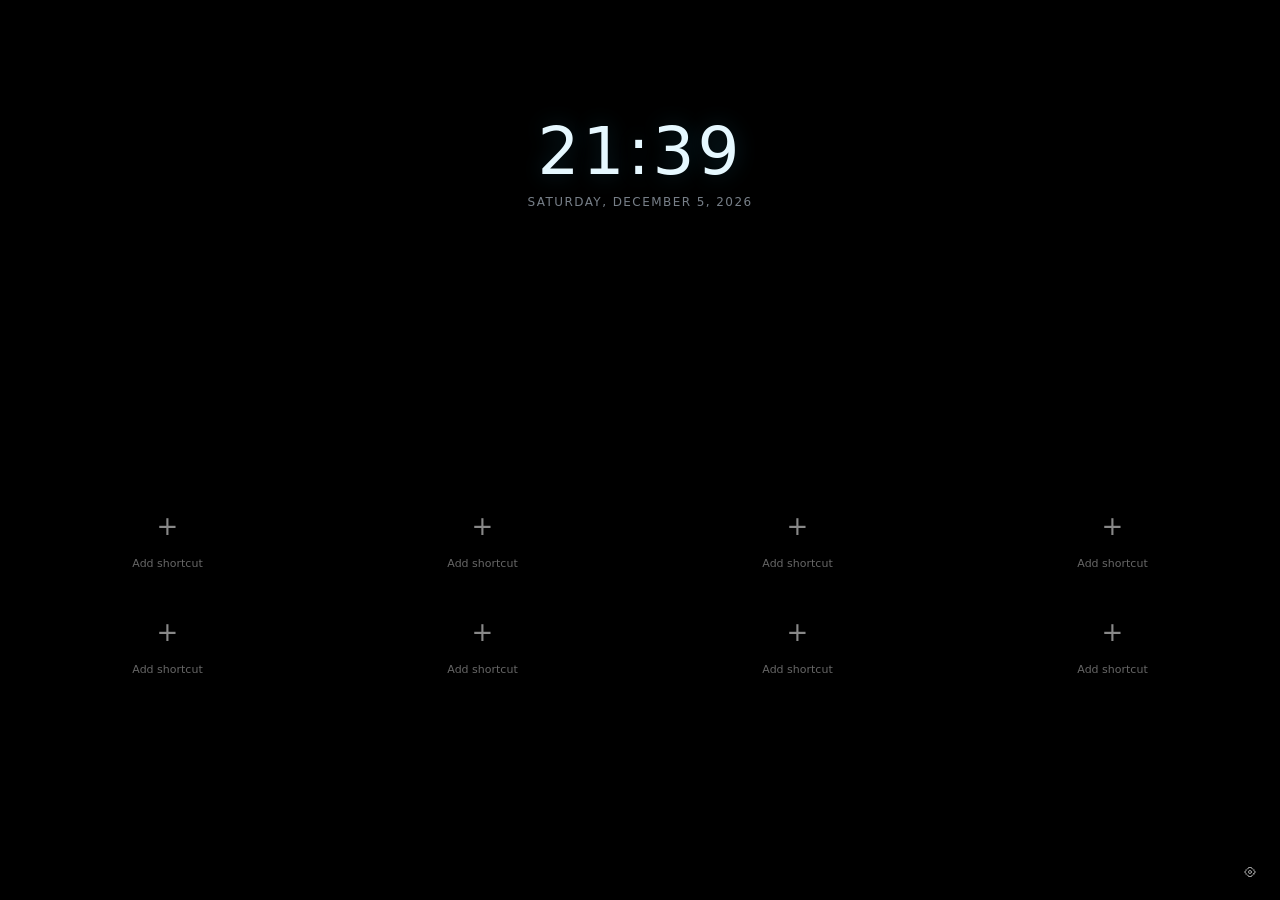
==== index.html @ 79e6892f "Add files via upload" ====
<!DOCTYPE html>
<html lang="en">
<head>
  <meta charset="UTF-8">
  <meta name="viewport" content="width=device-width, initial-scale=1">
  <meta name="theme-color" content="#000000">
  <meta name="application-version" content="2.2.2">
  <title>NTPure</title>
  <link rel="stylesheet" href="style.css?v=222gridanchor">
  <script src="script.js?v=222gridanchor" defer></script>
</head>
<body>
  <div id="wallpaper-layer" aria-hidden="true"></div>
  <main>
    <section class="clock-panel" id="clock-panel" aria-live="off">
      <div class="clock-time" id="clock-time"></div>
      <div class="clock-date" id="clock-date"></div>
    </section>

    <div id="edit-mode-bar" class="edit-mode-bar" hidden><span>Editing shortcuts — tap an icon to edit</span><button id="finish-editing" type="button">Done</button></div>
    <div class="shortcuts" id="shortcuts"></div>
    <button type="button" class="settings-handle-trigger" id="open-settings" aria-label="Open settings" aria-controls="settings-sheet" aria-expanded="false"><svg width="12" height="12" viewBox="0 0 24 24" fill="none" stroke="#A0A0A0" stroke-width="2" stroke-linecap="round" stroke-linejoin="round" aria-hidden="true"><circle cx="12" cy="12" r="3"/><path d="M19.4 15a1.65 1.65 0 0 0 .33 1.82l-1.91 1.91A1.65 1.65 0 0 0 16 18.4a1.65 1.65 0 0 0-1 1.51V21H9v-1.09A1.65 1.65 0 0 0 8 18.4a1.65 1.65 0 0 0-1.82.33l-1.91-1.91A1.65 1.65 0 0 0 4.6 15a1.65 1.65 0 0 0-1.51-1H2v-4h1.09A1.65 1.65 0 0 0 4.6 9a1.65 1.65 0 0 0-.33-1.82l1.91-1.91A1.65 1.65 0 0 0 8 5.6a1.65 1.65 0 0 0 1-1.51V3h6v1.09a1.65 1.65 0 0 0 1 1.51 1.65 1.65 0 0 0 1.82-.33l1.91 1.91A1.65 1.65 0 0 0 19.4 9a1.65 1.65 0 0 0 1.51 1H22v4h-1.09A1.65 1.65 0 0 0 19.4 15Z"/></svg></button>
  </main>


  <div class="sheet-backdrop" id="sheet-backdrop" hidden></div>
  <section class="settings-sheet" id="settings-sheet" role="dialog" aria-modal="true" aria-label="NTPure settings" aria-hidden="true" inert>
    <button class="sheet-close" id="close-settings" aria-label="Close settings">×</button>
    <iframe id="settings-frame" title="NTPure settings" src="settings.html?panel=1&v=222gridanchor"></iframe>
  </section>
  <script src="sheet.js?v=222gridanchor" defer></script>
  <div class="modal-overlay" id="modal" hidden>
    <section class="modal" role="dialog"
      aria-modal="true" aria-labelledby="modal-title">

      <div class="modal-header">
        <h2 id="modal-title">Add shortcut</h2>
        <button class="close-button" id="close-modal"
          aria-label="Close">×</button>
      </div>

      <form id="shortcut-form">
        <label for="site-name">Name</label>
        <input id="site-name" type="text"
          placeholder="Enter name" maxlength="30" required>

        <label for="site-url">Website URL</label>
        <input id="site-url" type="text"
          placeholder="Enter URL" inputmode="url" required>

        <label for="icon-source">Shortcut icon</label>
        <select id="icon-source" class="icon-source-native">
          <option value="favicon">Website favicon</option>
          <option value="upload">Upload image</option>
        </select>
        <div class="icon-source-picker" id="icon-source-picker">
          <button type="button" id="icon-source-trigger" aria-haspopup="listbox" aria-expanded="false">Website favicon</button>
          <div id="icon-source-menu" role="listbox" hidden>
            <button type="button" role="option" data-source="favicon" aria-selected="true">Website favicon</button>
            <button type="button" role="option" data-source="upload" aria-selected="false">Upload image</button>
          </div>
        </div>
        <div id="icon-upload-wrap" hidden>
          <label for="icon-upload">Choose an image (PNG, JPG or WebP)</label>
          <input id="icon-upload" type="file" accept="image/png,image/jpeg,image/webp">
          <small>Images are resized locally to 96 × 96 pixels for storage and backups.</small>
        </div>
        <div class="icon-preview-row"><span>Preview</span><img id="icon-preview" alt="Icon preview"></div>
        <p class="form-error" id="form-error"></p>

        <div class="modal-actions">
          <button type="button" class="remove-button"
            id="remove-shortcut" hidden>Remove</button>
          <button type="button" class="cancel-button"
            id="cancel-modal">Cancel</button>
          <button type="submit" class="save-button">Save</button>
        </div>
      </form>
    </section>
  </div>
</body>
</html>
---- style.css ----
* {
  box-sizing: border-box;
}

html, body {
  margin: 0;
  width: 100%;
  min-height: 100%;
  background: #000;
  color: #fff;
  font-family: system-ui, sans-serif;
}

body {
  min-height: 100vh;
  min-height: 100dvh;
}

main {
  min-height: 100vh;
  min-height: 100dvh;
}

.shortcuts {
  position: fixed;
  top: var(--grid-position, 66%);
  left: 0;
  transform: translateY(-50%);
  width: 100%;
  padding: 0 12px;
  display: grid;
  grid-template-columns: repeat(4, minmax(0, 1fr));
  justify-items: center;
  gap: 30px 4px;
  max-height: calc(100dvh - 85px);
  overflow-y: auto;
  scrollbar-width: none;
}

.slot {
  width: 100%;
  min-width: 0;
  min-height: 76px;
  display: flex;
  flex-direction: column;
  align-items: center;
  gap: 8px;
  color: #999;
  font-size: 11px;
  cursor: pointer;
  user-select: none;
  -webkit-tap-highlight-color: transparent;
  touch-action: none;
  -webkit-touch-callout: none;
}

.icon {
  width: 46px;
  height: 46px;
  flex-shrink: 0;
  border-radius: 15px;
  background: #171717;
  display: flex;
  align-items: center;
  justify-content: center;
  overflow: hidden;
}

.icon img {
  width: 26px;
  height: 26px;
  object-fit: contain;
}

.empty .icon {
  background: #090909;
  border: 1px dashed #444;
  color: #888;
  font-size: 26px;
  font-weight: 300;
}

.slot:active .icon {
  background: #252525;
}

.label {
  width: 100%;
  max-width: 76px;
  overflow: hidden;
  white-space: nowrap;
  text-overflow: ellipsis;
  text-align: center;
  font-size: 11px;
}

.empty .label {
  color: #666;
}

/* Add / edit modal */

.modal-overlay[hidden] {
  display: none;
}

.modal-overlay {
  position: fixed;
  inset: 0;
  z-index: 10;
  background: rgba(0, 0, 0, .78);
  display: flex;
  align-items: center;
  justify-content: center;
  padding: 20px;
  backdrop-filter: blur(6px);
}

.modal {
  width: 100%;
  max-width: 340px;
  padding: 23px;
  border-radius: 22px;
  background: #111;
  border: 1px solid #292929;
  box-shadow: 0 18px 60px rgba(0,0,0,.6);
}

.modal-header {
  display: flex;
  align-items: center;
  justify-content: space-between;
  margin-bottom: 25px;
}

.modal-header h2 {
  font-size: 19px;
  font-weight: 550;
  margin: 0;
  letter-spacing: -.3px;
}

.close-button {
  border: 0;
  background: #222;
  color: #aaa;
  width: 32px;
  height: 32px;
  border-radius: 50%;
  font-size: 21px;
  line-height: 1;
}

.modal label {
  display: block;
  color: #aaa;
  font-size: 12px;
  margin: 17px 0 8px;
}

.modal input {
  width: 100%;
  height: 48px;
  padding: 0 14px;
  background: #080808;
  border: 1px solid #303030;
  border-radius: 12px;
  color: #fff;
  font-size: 14px;
  outline: none;
}

.modal input:focus {
  border-color: #777;
}

.modal input::placeholder {
  color: #606060;
}

.modal-actions {
  display: flex;
  align-items: center;
  gap: 8px;
  margin-top: 25px;
}

.modal-actions button {
  height: 42px;
  padding: 0 13px;
  border-radius: 11px;
  border: 0;
  font-size: 12px;
  font-weight: 550;
}

.save-button {
  flex: 1;
  background: #fff;
  color: #000;
}

.cancel-button {
  background: #252525;
  color: #ddd;
}

.remove-button {
  background: #351818;
  color: #ff8888;
}

.form-error {
  color: #ff8888;
  font-size: 12px;
  min-height: 0;
  margin: 8px 0 0;
}

.form-error:empty {
  display: none;
}


/* Shortcut drag-and-drop feedback */
.slot[draggable="true"] {
  cursor: grab;
}
.slot.dragging {
  position: relative;
  z-index: 5;
  opacity: .88;
  cursor: grabbing;
  will-change: transform;
  filter: drop-shadow(0 8px 10px rgba(255,255,255,.10));
}
.slot.slot-displaced {
  transition: transform 190ms cubic-bezier(.2,.7,.2,1);
  will-change: transform;
}
@media (prefers-reduced-motion: reduce) {
  .slot.slot-displaced { transition: none; }
}
.slot.drag-over .icon {
  outline: 2px solid #39cfff;
  outline-offset: 5px;
  box-shadow: 0 0 18px rgba(57, 207, 255, .28);
}


/* Optional clock and date */
.clock-panel {
  position: fixed;
  top: 13%;
  left: 0;
  width: 100%;
  padding: 0 16px;
  text-align: center;
  pointer-events: none;
  transition: opacity .2s ease;
}
.clock-panel[hidden] { display: none; }
.clock-time {
  color: #e6f8ff;
  font-size: clamp(38px, 7vw, 66px);
  line-height: 1.05;
  font-weight: 300;
  letter-spacing: .045em;
  text-shadow: 0 0 22px rgba(57, 207, 255, .18);
  font-variant-numeric: tabular-nums;
}
.clock-date {
  margin-top: 9px;
  color: #777f88;
  font-size: 12px;
  letter-spacing: .12em;
  text-transform: uppercase;
}
@media (max-height: 620px) {
  .clock-panel { top: 7%; }
  .clock-time { font-size: 38px; }
  .shortcuts { top: 68%; gap: 18px 4px; }
}

/* Touch-compatible shortcut repositioning */
.slot { touch-action: none; -webkit-user-select: none; user-select: none; -webkit-touch-callout: none; }
.slot.drag-ready .icon { outline: 2px solid #777; outline-offset: 5px; }
.slot.dragging { opacity: .55; }

/* v1.1 configurable shortcut layout; default retains the v1.0 appearance */
.shortcuts { grid-template-columns:repeat(var(--grid-columns,4),minmax(0,1fr)); }
.shortcuts[data-icon-size="small"] .icon { width:38px; height:38px; border-radius:12px; }
.shortcuts[data-icon-size="small"] .icon img { width:22px; height:22px; }
.shortcuts[data-icon-size="large"] .icon { width:56px; height:56px; border-radius:17px; }
.shortcuts[data-icon-size="large"] .icon img { width:34px; height:34px; }
.shortcuts.hide-labels .label { display:none; }
.shortcuts.hide-labels .slot { min-height:60px; }

/* v2.0: restrained tactile feedback while an item is being dragged. */
.slot.dragging .icon { transform: scale(1.05); transition: transform 140ms ease-out; }
@media (prefers-reduced-motion: reduce) { .slot.dragging .icon { transform: none; transition: none; } }

/* Web-only unobtrusive settings access */
.settings-link {position:fixed;bottom:14px;right:16px;color:#666;text-decoration:none;font:12px system-ui,sans-serif;padding:10px;z-index:8;}
.settings-link:focus-visible,.settings-link:hover {color:#eee;}

/* v2.1.1 minimalist visual refinements */
.shortcuts .icon, .shortcuts .empty .icon { background:transparent; border:0; }
.slot:active .icon { background:transparent; }
.settings-link { display:flex;align-items:center;justify-content:center;width:38px;height:38px;padding:0;bottom:10px;right:12px;color:#777; }
.settings-link svg { display:block; }
.settings-link:focus-visible { outline:2px solid #888;outline-offset:2px;border-radius:8px; }

/* v2.1.3: compact slide-up settings panel */
.settings-link {appearance:none;background:none;border:0;cursor:pointer;touch-action:manipulation;}
.sheet-backdrop {position:fixed;inset:0;background:rgba(0,0,0,.64);z-index:40;}
.sheet-backdrop[hidden] {display:none;}
.settings-sheet {position:fixed;left:0;right:0;bottom:0;height:min(84dvh,720px);height:min(84vh,720px);background:#050607;border-radius:20px 20px 0 0;border-top:1px solid #25313a;z-index:41;transform:translateY(105%);transition:transform .24s ease;box-shadow:0 -12px 36px #0009;overflow:hidden;}
.settings-sheet.is-open {transform:translateY(0);}
.sheet-handle-zone {position:absolute;left:0;right:0;top:0;height:32px;z-index:2;touch-action:pan-y;display:flex;justify-content:center;align-items:flex-start;padding-top:10px;}
.sheet-handle {width:38px;height:4px;border-radius:6px;background:#65717b;}
.sheet-close {position:absolute;top:11px;right:14px;z-index:3;background:transparent;color:#9aaab5;border:0;font-size:26px;width:42px;height:42px;cursor:pointer;}
.settings-sheet iframe {display:block;width:100%;height:100%;border:0;background:#050607;}
@media(prefers-reduced-motion:reduce){.settings-sheet{transition:none;}}

/* v2.1.4: discreet bottom-centre handle and genuinely compact settings sheet */
.settings-handle-trigger {position:fixed;bottom:0;left:50%;transform:translateX(-50%);width:92px;height:42px;display:flex;align-items:center;justify-content:center;z-index:8;background:transparent;border:0;padding:0;cursor:pointer;touch-action:pan-y;}
.handle-bar {display:block;width:34px;height:4px;background:#60676d;border-radius:999px;}
.settings-handle-trigger:focus-visible {outline:2px solid #888;outline-offset:-3px;border-radius:10px;}
.settings-sheet {height:min(62dvh,540px);height:min(62vh,540px);border-radius:22px 22px 0 0;}
.settings-sheet iframe {height:calc(100% - 34px);margin-top:34px;}
.sheet-close {top:2px;right:12px;width:34px;height:34px;font-size:22px;}
.sheet-handle-zone {height:34px;padding-top:13px;}
@media(max-height:650px){.settings-sheet{height:72vh;}}

/* v2.1.5: small, discreet dot in the former cog position */
.settings-handle-trigger { position:fixed !important; top:auto !important; left:auto !important; right:9px !important; bottom:7px !important; transform:none !important; width:42px !important; height:42px !important; border:0 !important; border-radius:50%; z-index:35 !important; background:transparent !important; }
.handle-dot { display:block; width:6px; height:6px; border-radius:50%; background:#777; }
.settings-handle-trigger:active .handle-dot {background:#bbb;}
/* Panel content scrolls within the available height, including on smaller phones */
.settings-sheet {position:fixed !important; top:auto !important; left:0 !important; right:0 !important; bottom:0 !important; width:100% !important; height:min(78dvh,650px) !important; max-height:calc(100dvh - 32px) !important; box-sizing:border-box; transform:translate3d(0,110%,0); }
.settings-sheet.is-open {transform:translate3d(0,0,0);}
.settings-sheet iframe {display:block; width:100%; height:calc(100% - 38px); margin-top:38px; overflow:auto; }
.sheet-handle-zone {height:38px;}
@media(max-height:650px){.settings-sheet{height:min(88dvh,650px) !important;}}

/* v2.1.6: small cog, no swipe gesture or panel drag handle */
.settings-handle-trigger {right:9px !important;bottom:7px !important;display:flex;align-items:center;justify-content:center;color:#777 !important;touch-action:manipulation !important;}
.settings-handle-trigger svg {display:block;flex:none;}
.sheet-handle-zone,.sheet-handle {display:none !important;}
.settings-sheet iframe {margin-top:38px;height:calc(100% - 38px);}
.sheet-close {top:2px;right:12px;}

/* v2.1.8: ensure 12px cog remains visible against AMOLED black */
.settings-handle-trigger svg { color:#a0a0a0 !important; stroke:#a0a0a0 !important; width:12px; height:12px; }

/* v2.0.2: selectable icon treatments, with existing borderless style as default. */
.shortcuts[data-icon-style="floating"] .slot:not(.empty) .icon {background:transparent;border:0;border-radius:16px;}
.shortcuts[data-icon-style="tiles"] .slot:not(.empty) .icon {background:#202126;border:1px solid #35363a;border-radius:16px;}

/* Icons remain centred in consistently sized touch targets in all modes. */
.shortcuts[data-icon-style] .icon {display:flex;align-items:center;justify-content:center;}

/* v2.0.2: original smoked-glass spheres; no third-party icon artwork. */
.shortcuts[data-icon-style="glass"] .slot:not(.empty) .icon {
  position:relative;
  isolation:isolate;
  overflow:hidden;
  border-radius:50%;
  border:1px solid rgba(222,231,242,.45);
  background:
    radial-gradient(ellipse at 29% 20%,rgba(255,255,255,.55) 0%,rgba(255,255,255,.10) 19%,transparent 43%),
    radial-gradient(ellipse at 72% 82%,rgba(148,170,190,.33),transparent 49%),
    conic-gradient(from 35deg at 50% 50%,#222a32,#65717b 15%,#171a20 31%,#4a545f 46%,#15181d 62%,#67717b 82%,#222a32);
  box-shadow:inset 0 0 0 2px rgba(255,255,255,.13),inset 0 -5px 8px rgba(0,0,0,.72),0 2px 5px rgba(0,0,0,.5);
}
.shortcuts[data-icon-style="glass"] .slot:not(.empty) .icon::before {
  content:"";position:absolute;inset:3px;border-radius:50%;pointer-events:none;z-index:2;
  background:linear-gradient(142deg,rgba(255,255,255,.42),transparent 35%,transparent 65%,rgba(255,255,255,.14));
  box-shadow:inset 2px 3px 4px rgba(255,255,255,.17),inset -3px -3px 5px rgba(0,0,0,.46);
}
.shortcuts[data-icon-style="glass"] .slot:not(.empty) .icon::after {
  content:"";position:absolute;left:16%;top:8%;width:62%;height:27%;z-index:3;pointer-events:none;
  border-radius:50%;transform:rotate(-18deg);
  background:linear-gradient(to bottom,rgba(255,255,255,.47),rgba(255,255,255,0));
}
.shortcuts[data-icon-style="glass"] .slot:not(.empty) .icon img {position:relative;z-index:1;filter:drop-shadow(0 1px 2px rgba(0,0,0,.7));}

/* v2.0.1: more dimensional smoked-glass spheres */
.shortcuts[data-icon-style="glass"] .slot:not(.empty) .icon {
  border-color:rgba(239,245,255,.64);
  box-shadow:inset 1px 2px 3px rgba(255,255,255,.48),inset -4px -7px 10px rgba(0,0,0,.83),inset 0 0 0 2px rgba(255,255,255,.12),0 3px 7px rgba(0,0,0,.64),0 0 3px rgba(195,210,230,.20);
}
.shortcuts[data-icon-style="glass"] .slot:not(.empty) .icon::after {
  background:linear-gradient(to bottom,rgba(255,255,255,.72),rgba(255,255,255,.12) 58%,transparent);
}
.modal select {width:100%;background:#171717;color:#eee;border:1px solid #393939;border-radius:8px;padding:11px;margin:5px 0 12px;}
#icon-upload-wrap[hidden],#icon-url-wrap[hidden],#icon-preview[hidden] {display:none!important;}
#icon-upload-wrap small {display:block;color:#aaa;margin:5px 0 12px;}
.icon-preview-row {display:flex;align-items:center;gap:14px;color:#aaa;font-size:13px;margin:3px 0 12px;}
.icon-preview-row img {height:48px;width:48px;object-fit:contain;border-radius:50%;background:#202020;}

/* v2.0.2: shortcut editing mode */
.edit-mode-bar[hidden] { display:none !important; }
.edit-mode-bar { display:flex; align-items:center; justify-content:center; gap:12px; padding:10px 14px; color:#d0d0d0; font-size:12px; }
.edit-mode-bar button { border:1px solid #666; border-radius:12px; padding:7px 14px; background:#242424; color:#fff; font:inherit; cursor:pointer; }
/* Highlight the icon itself, not the full-width grid cell. */
.shortcut-edit-mode .slot:not(.empty) { outline:none; }
.shortcut-edit-mode .slot:not(.empty) .icon { outline:1px dashed #8a8a8a; outline-offset:5px; }
.shortcut-edit-mode .shortcuts[data-icon-style="glass"] .slot:not(.empty) .icon { border-radius:50%; }
.shortcut-edit-mode .slot:not(.empty) { cursor:pointer; }

.shortcut-edit-mode .slot { touch-action:manipulation; }

/* v2.0.2: taller settings sheet to show more options without extra scrolling. */
.settings-sheet { height: min(94dvh, 980px) !important; max-height: calc(100dvh - 10px) !important; }
@media (max-height: 650px) { .settings-sheet {height: calc(100dvh - 8px) !important;} }

/* v2.0.2 mobile settings and drag repair */
.settings-sheet {height:calc(100dvh - 8px) !important;max-height:calc(100dvh - 8px) !important;}
.slot {touch-action:none !important;-webkit-user-select:none;user-select:none;}
.slot.drag-ready,.slot.dragging {z-index:12;position:relative;}

/* Compact content-sized slide-up panel. Inline height is set by measured iframe content. */
.settings-sheet {height:min(74dvh,650px) !important;max-height:calc(100dvh - 16px) !important;transition:transform .24s ease,height .16s ease;}
.settings-sheet iframe {margin-top:38px;height:calc(100% - 38px);}
@media(max-height:650px){.settings-sheet{height:min(85dvh,650px) !important;}}

/* v2.1 wallpaper is behind all controls, shortcuts and dialogs. */
#wallpaper-layer {position:fixed;inset:0;z-index:0;pointer-events:none;background-position:center;background-size:cover;background-repeat:no-repeat;}
main {position:relative;z-index:1;}

/* Allow the sheet to expand slightly more while retaining a scrollable iframe on short screens. */
.settings-sheet {max-height:calc(100dvh - 8px) !important;}
.settings-sheet iframe {overflow-y:auto;}

/* v2.1: maximise available settings space while keeping native page scrolling. */
.settings-sheet {max-height:calc(100dvh - 2px) !important;}
.settings-sheet iframe {margin-top:32px !important;height:calc(100% - 32px) !important;}
.sheet-close {top:0 !important;}

/* v2.1: sheet follows the actual content height instead of a fixed tall minimum. */
.settings-sheet {height:min(var(--ntpam-sheet-height, 650px), calc(100dvh - 2px)) !important;max-height:calc(100dvh - 2px) !important;}
.settings-sheet iframe {margin-top:32px !important;height:calc(100% - 32px) !important;}

/* Keep edit-mode guidance immediately above the actual shortcut grid. */
.edit-mode-bar {
  position:fixed;
  top:50%;
  left:50%;
  transform:translateX(-50%);
  width:max-content;
  max-width:calc(100vw - 20px);
  z-index:4;
  padding:5px 9px;
  gap:8px;
  border-radius:12px;
  background:rgba(13,16,18,.90);
  font-size:12px;
  line-height:1.2;
}
.edit-mode-bar button {padding:5px 11px;white-space:nowrap;}
@media(max-width:380px){.edit-mode-bar{font-size:11px;gap:6px;padding:4px 6px;}}

/* Edit prompt anchored to the first row, not the top of the viewport. */
body.shortcut-edit-mode #edit-mode-bar {
  position:fixed !important;
  top:var(--edit-prompt-top, 46dvh) !important;
  bottom:auto !important;
  left:50% !important;
  right:auto !important;
  transform:translateX(-50%) !important;
  margin:0 !important;
  white-space:nowrap;
}

/* v2.2: wallpaper dimming uses an independent composited overlay. */
#wallpaper-layer::after {content:"";position:absolute;inset:0;background:#000;opacity:var(--wallpaper-darkness,0.35);pointer-events:none;}
#wallpaper-layer:not(.has-wallpaper)::after {opacity:0;}

/* Compact in-app icon dropdown, matching the settings panel. */
.icon-source-native {position:absolute!important;width:1px!important;height:1px!important;opacity:0!important;pointer-events:none!important;}
.icon-source-picker {position:relative;margin:5px 0 12px;}
#icon-source-trigger {font-size:13px!important;width:100%;min-height:38px;display:flex;align-items:center;justify-content:space-between;text-align:left;background:#151c22;color:#e9f3f8;border:1px solid #2b3a43;border-radius:10px;padding:0 12px;font:inherit;}
#icon-source-trigger::after {content:"⌄";color:#a2afb8;font-size:18px;}
#icon-source-menu {position:absolute;z-index:100;top:calc(100% + 4px);left:0;right:0;padding:4px;background:#10161b;border:1px solid #33434d;border-radius:10px;box-shadow:0 10px 25px #000b;}
#icon-source-menu[hidden] {display:none!important;}
#icon-source-menu button {display:block;width:100%;min-height:36px;text-align:left;padding:0 10px;border:0;border-radius:7px;background:transparent;color:#e9f3f8;font-size:13px;font-weight:400;}
#icon-source-menu button[aria-selected="true"] {background:#10313b;color:#b9f2ff;}

/* Use a real image element instead of a long CSS data URL for Android compatibility. */
#wallpaper-layer {overflow:hidden;}
#wallpaper-image {display:block;position:absolute;inset:0;width:100%;height:100%;object-fit:cover;object-position:center;}
#wallpaper-image[hidden] {display:none!important;}

/* v2.2-layer7: wallpaper must paint ABOVE the opaque page canvas,
   but BELOW all shortcut and dialog controls. */
html, body { background-color: #000; }
#wallpaper-layer { position: fixed !important; inset: 0 !important; z-index: 1 !important; display: block !important; visibility: visible !important; opacity: 1 !important; background-color: transparent !important; isolation: isolate; }
#wallpaper-image { position: absolute !important; inset: 0 !important; z-index: 0 !important; width: 100% !important; height: 100% !important; object-fit: cover !important; opacity: 1 !important; visibility: visible !important; }
#wallpaper-layer::after { z-index: 1; }
main { position: relative; z-index: 2; background: transparent !important; }

/* Build restore8: return to v2.1 CSS wallpaper, with no image or pseudo overlay. */
#wallpaper-layer {position:fixed!important;inset:0!important;z-index:1!important;display:block!important;visibility:visible!important;opacity:1!important;background-color:transparent!important;background-position:center!important;background-size:cover!important;background-repeat:no-repeat!important;isolation:auto!important;}
#wallpaper-layer::after {content:none!important;display:none!important;}
main {position:relative!important;z-index:2!important;background:transparent!important;}

/* Render Fix 10: independent native IMG element, no CSS background data URLs. */
#wallpaper-layer {position:fixed!important;inset:0!important;width:100%!important;height:100%!important;z-index:1!important;display:block!important;overflow:hidden!important;pointer-events:none!important;background:none!important;isolation:auto!important;}
#wallpaper-layer::before,#wallpaper-layer::after {content:none!important;display:none!important;}
#ntpure-wallpaper-photo {position:absolute!important;inset:0!important;width:100%!important;height:100%!important;object-fit:cover!important;object-position:center!important;display:block;opacity:1!important;visibility:visible!important;z-index:0!important;}
#ntpure-wallpaper-shade {position:absolute!important;inset:0!important;z-index:1!important;pointer-events:none!important;}
body > main {position:relative!important;z-index:2!important;background:transparent!important;}

/* v2.2.2: anchor the whole grid, not its centre, at the bottom. */
.shortcuts[data-grid-anchor="bottom"] {top:auto;bottom:calc(54px + env(safe-area-inset-bottom, 0px));transform:none;max-height:calc(100dvh - 70px);}
.shortcuts[data-grid-anchor="centre"] {top:50%;bottom:auto;transform:translateY(-50%);}
.shortcuts[data-grid-anchor="top"] {top:54px;bottom:auto;transform:none;max-height:calc(100dvh - 110px);}
.clock-panel:not([hidden]) ~ .shortcuts[data-grid-anchor="top"] {top:calc(13dvh + 100px);max-height:calc(87dvh - 154px);}
@media (max-height:620px) { .clock-panel:not([hidden]) ~ .shortcuts[data-grid-anchor="top"] {top:calc(7dvh + 80px);max-height:calc(93dvh - 134px);} }
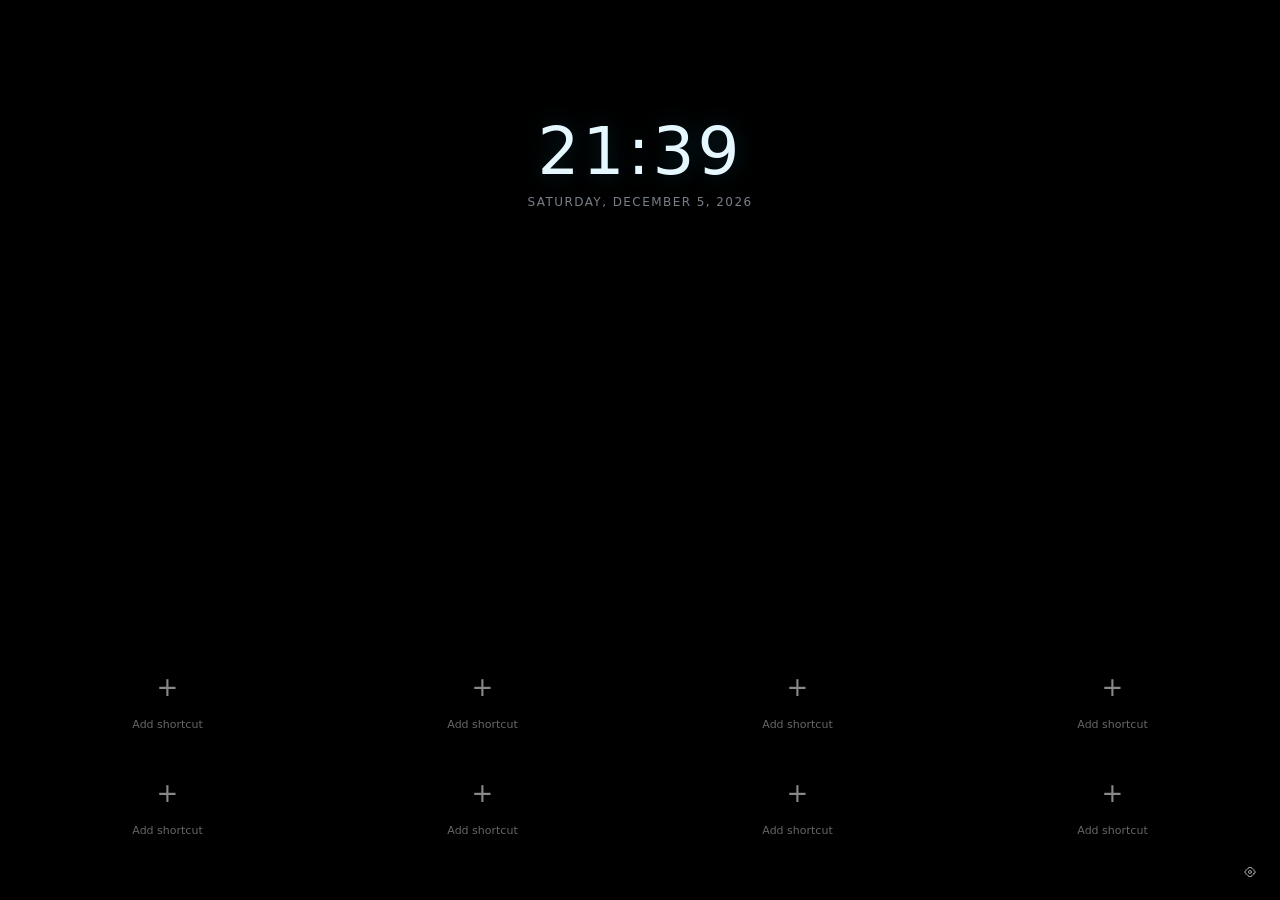
==== commit 5cfd3ed0: "Add files via upload" ====
--- a/index.html
+++ b/index.html
@@ -4,10 +4,10 @@
   <meta charset="UTF-8">
   <meta name="viewport" content="width=device-width, initial-scale=1">
   <meta name="theme-color" content="#000000">
-  <meta name="application-version" content="2.2.2">
+  <meta name="application-version" content="2.2.3">
   <title>NTPure</title>
-  <link rel="stylesheet" href="style.css?v=222gridanchor">
-  <script src="script.js?v=222gridanchor" defer></script>
+  <link rel="stylesheet" href="style.css?v=223bottomgrid">
+  <script src="script.js?v=223bottomgrid" defer></script>
 </head>
 <body>
   <div id="wallpaper-layer" aria-hidden="true"></div>
@@ -26,9 +26,9 @@
   <div class="sheet-backdrop" id="sheet-backdrop" hidden></div>
   <section class="settings-sheet" id="settings-sheet" role="dialog" aria-modal="true" aria-label="NTPure settings" aria-hidden="true" inert>
     <button class="sheet-close" id="close-settings" aria-label="Close settings">×</button>
-    <iframe id="settings-frame" title="NTPure settings" src="settings.html?panel=1&v=222gridanchor"></iframe>
+    <iframe id="settings-frame" title="NTPure settings" src="settings.html?panel=1&v=223bottomgrid"></iframe>
   </section>
-  <script src="sheet.js?v=222gridanchor" defer></script>
+  <script src="sheet.js?v=223bottomgrid" defer></script>
   <div class="modal-overlay" id="modal" hidden>
     <section class="modal" role="dialog"
       aria-modal="true" aria-labelledby="modal-title">
--- a/style.css
+++ b/style.css
@@ -24,16 +24,18 @@
 
 .shortcuts {
   position: fixed;
-  top: var(--grid-position, 66%);
+  top: auto;
+  bottom: calc(54px + env(safe-area-inset-bottom, 0px) + var(--grid-lift, 0vh));
   left: 0;
-  transform: translateY(-50%);
+  transform: none;
   width: 100%;
   padding: 0 12px;
   display: grid;
   grid-template-columns: repeat(4, minmax(0, 1fr));
   justify-items: center;
   gap: 30px 4px;
-  max-height: calc(100dvh - 85px);
+  max-height: calc(100vh - 70px - var(--grid-lift, 0vh));
+  max-height: calc(100dvh - 70px - var(--grid-lift, 0vh));
   overflow-y: auto;
   scrollbar-width: none;
 }
@@ -280,7 +282,7 @@
 @media (max-height: 620px) {
   .clock-panel { top: 7%; }
   .clock-time { font-size: 38px; }
-  .shortcuts { top: 68%; gap: 18px 4px; }
+  .shortcuts { gap: 18px 4px; }
 }
 
 /* Touch-compatible shortcut repositioning */
@@ -513,10 +515,3 @@
 #ntpure-wallpaper-photo {position:absolute!important;inset:0!important;width:100%!important;height:100%!important;object-fit:cover!important;object-position:center!important;display:block;opacity:1!important;visibility:visible!important;z-index:0!important;}
 #ntpure-wallpaper-shade {position:absolute!important;inset:0!important;z-index:1!important;pointer-events:none!important;}
 body > main {position:relative!important;z-index:2!important;background:transparent!important;}
-
-/* v2.2.2: anchor the whole grid, not its centre, at the bottom. */
-.shortcuts[data-grid-anchor="bottom"] {top:auto;bottom:calc(54px + env(safe-area-inset-bottom, 0px));transform:none;max-height:calc(100dvh - 70px);}
-.shortcuts[data-grid-anchor="centre"] {top:50%;bottom:auto;transform:translateY(-50%);}
-.shortcuts[data-grid-anchor="top"] {top:54px;bottom:auto;transform:none;max-height:calc(100dvh - 110px);}
-.clock-panel:not([hidden]) ~ .shortcuts[data-grid-anchor="top"] {top:calc(13dvh + 100px);max-height:calc(87dvh - 154px);}
-@media (max-height:620px) { .clock-panel:not([hidden]) ~ .shortcuts[data-grid-anchor="top"] {top:calc(7dvh + 80px);max-height:calc(93dvh - 134px);} }
